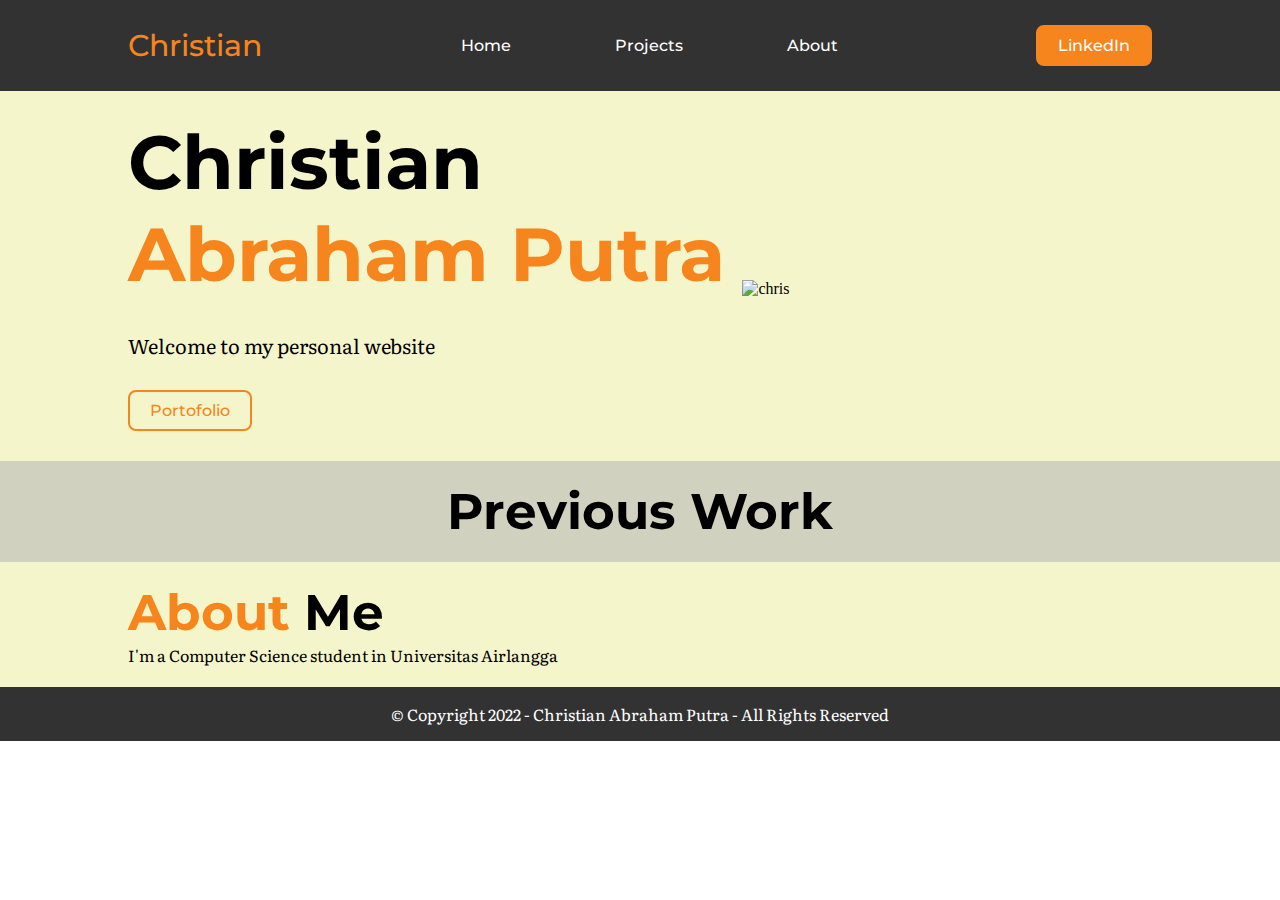
==== index.html @ f43abb7f "mobile responsive on progress" ====
<!DOCTYPE html>
<html lang="en">
<head>
  <meta charset="UTF-8">
  <meta http-equiv="X-UA-Compatible" content="IE=edge">
  <meta name="viewport" content="width=device-width, initial-scale=1.0">
  <title>Christian-Portofolio</title>
  <link rel="stylesheet" href = "style.css">
  <link rel="icon" href="https://img.icons8.com/ios-filled/50/f5851c/c-key.png">
  
</head>
<body>
  <header>
    <logo>
      <a class="logo" href = "index.html"><h2>Christian</h2></a>
      </logo>
      <nav>
        
        <ul class="navbar">
          <input type="checkbox" id="checkbox_toggle" />
          <label for="checkbox_toggle" class="hamburger">&#9776;</label>
          <li class="navbar__item"><a href ="index.html">Home</a></li>
          <li class="navbar__item"><a href ="#">Projects</a></li>
          <li class="navbar__item"><a href ="#about">About</a></li>
        </ul>
      </nav>
      <a href = "https://www.linkedin.com/in/christian-abraham-putra/" target="_blank"><button class="CTA">LinkedIn</button></a>
  </header>
  <main>
    <div class="landing" id = "landingpage">
      <div class="landing__text">
        <h1>Christian <span class = "highlight"><br>Abraham Putra</br></span></h1>
        <p>Welcome to my personal website</p>
        <div class="landing__button">
          <a href = "#portofolio"><button>Portofolio</button></a>
        </div>
      </div>
      <div class="landing__img">
        <img src=images/FotoChrisE.png alt="chris">
      </div>
    </div>
    <div class="portofolio" id = "portofolio">
      <h1>Previous Work</h1>
    </div>
    <div class="about" id = "about">
      <div class="about__img">

      </div>
      <div class="about__text">
        <h1><span class="highlight">About </span>Me</h1>
        <p>I'm a Computer Science student in Universitas Airlangga</p>
      </div>
    </div>
    </main>
    <footer>
      <p class="footer__text">&#169 Copyright 2022 - Christian Abraham Putra - All Rights Reserved</p>
    </footer>
    
</body>
</html>
---- style.css ----
@import url('https://fonts.googleapis.com/css2?family=Literata:opsz@7..72&family=Montserrat:wght@400;500&display=swap');

* {
    margin: 0;
    padding: 0;
    box-sizing: border-box;
    scroll-behavior: smooth;
}

@media (max-width: 768px){
    
}


h1 {
    font-family: 'Montserrat', sans-serif;
    font-weight: bold;
    font-size: 50px;
}

h2 {
    font-family: 'Montserrat', sans-serif;
    font-weight: 500;
    font-size: 30px;
}

p {
    font-family: 'literata', serif;
    font-size: 16px;
}

.highlight {
    color: #f5851c;
}

button {
    font-family: 'Montserrat', sans-serif;
    font-weight: 500;
    font-size: 16px;
    cursor: pointer;
    padding: 9px 20px;
    border-radius: 8px;
    border-style: solid;
    border-color: #f5851c;
    color:#f5851c;
    background: none;
    transition: 0.15s;
}

button:hover {
    background-color: #f5851c;
    border-color: #f5851c;
    color: white;
}

button.CTA{
    background-color: #f5851c;
    border-color: #f5851c;
    border-style: solid;
    color: white;
}

button.CTA:hover{
    opacity: 0.8;
}

header{
    display: flex;
    justify-content: space-between;
    align-items: center;
    padding: 25px 10%;
    background-color: #323232;
}

.logo{
    justify-content: flex-start;
    font-family: 'Montserrat', sans-serif;
    font-weight: 500;
    font-size: 20px;
    color:  #f5851c;
    text-decoration: none;
}

.hamburger{
    display: none;
}

.navbar input{
    display: none;
}

.navbar li{
    display: inline-block;
    padding: 0 50px;
}

.navbar__item a{
    font-family: 'Montserrat', sans-serif;
    font-size: 16px;
    font-weight: 500;
    color: white;
    text-decoration: none;
}

.navbar__item a:hover{
    color: #f5851c;
    border-bottom: #f5851c 2px solid;
}

main{
    height: 100%;
    width: 100%;
    background-color: #f5f5cc;
}

.landing{
    display: flex;
    align-items: center; 
    justify-content: space-between;
    padding-left: 10%;
    padding-right: 10%;
    padding-top: 25px;
}

.landing__text h1{
    font-size: 75px;
    text-align: left;
}

.landing__text p{
    font-size: 20px;
    text-align: left;
    padding-top: 30px;
}


.landing__button {
    display: flex;
    justify-content: left;
    align-content: center;
    padding: 30px 0;
}

.landing__button button {
    margin-right: 25px;
}

.landing__img {
    flex-basis: 40%;
}

.landing__img img {
    max-width: 100%;
}

.portofolio h1 {
    padding: 20px 0;
    text-align: center;
}

.portofolio {
    background-color: rgb(209, 209, 191);
}

.about {
    padding: 20px 10%;
    background-color: #f5f5cc;
}

.about__text {
    text-align: left;
}

footer{
    padding: 10px 0;
    background-color: #323232;
}

p.footer__text {
    text-align: center;
    color: white;
    padding: 5px;
    text-decoration: none;
}
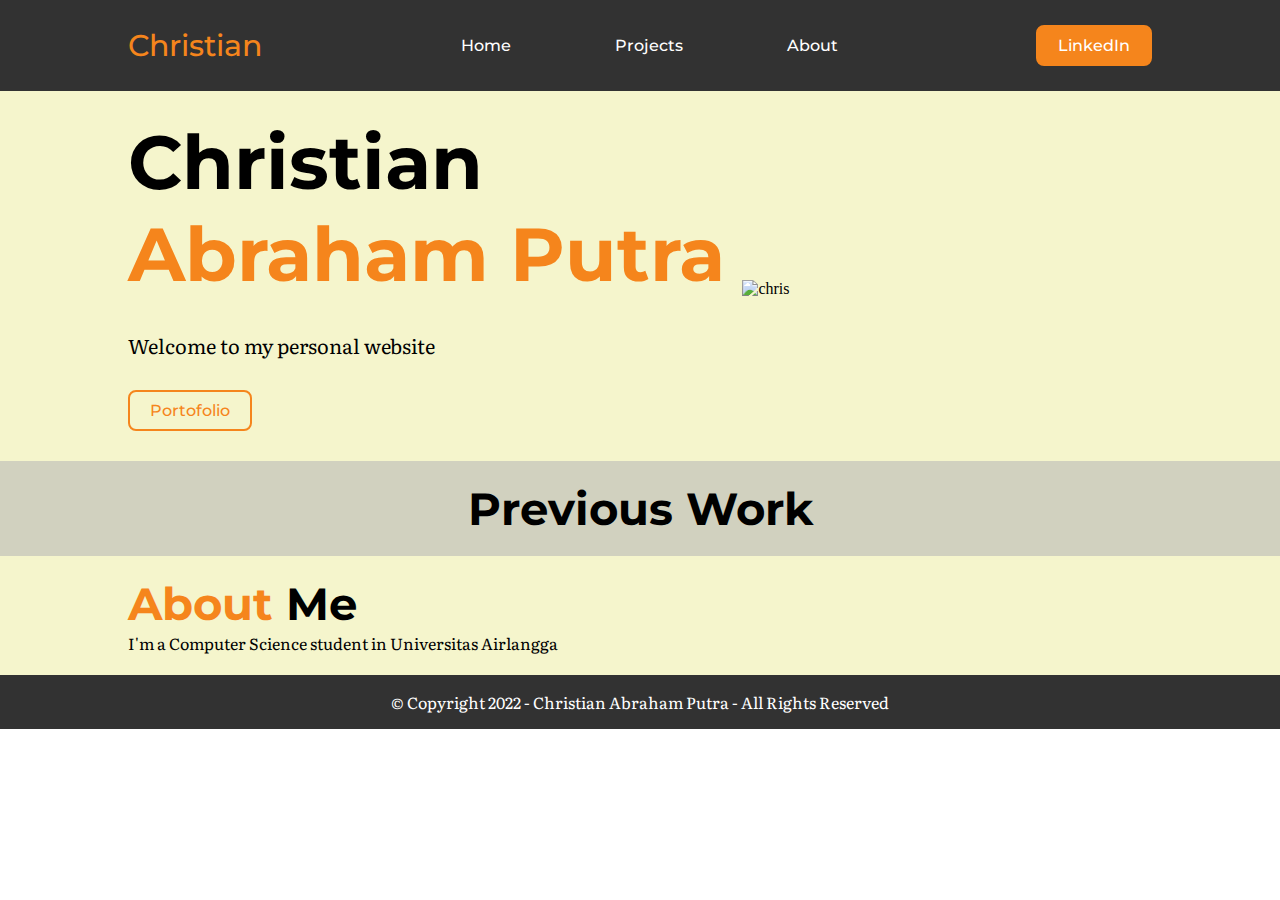
==== commit fbf14be1: "added mobile view (not finished yet)" ====
--- a/index.html
+++ b/index.html
@@ -29,7 +29,7 @@
   <main>
     <div class="landing" id = "landingpage">
       <div class="landing__text">
-        <h1>Christian <span class = "highlight"><br>Abraham Putra</br></span></h1>
+        <h1>Christian <br><span class = "highlight">Abraham Putra</span></br></h1></h1>
         <p>Welcome to my personal website</p>
         <div class="landing__button">
           <a href = "#portofolio"><button>Portofolio</button></a>
--- a/style.css
+++ b/style.css
@@ -8,14 +8,32 @@
 }
 
 @media (max-width: 768px){
-    
+    .landing {
+        flex-direction: column-reverse;
+        align-items: center;
+    }
+
+    .landing__text h1{
+        padding-top: 20px;
+    }
+
+    .landing__text p{
+        text-align: center;
+        padding: 10px 0;
+    }
+
+    .landing__button {
+        display: none;
+    }
+
+
 }
 
 
 h1 {
     font-family: 'Montserrat', sans-serif;
     font-weight: bold;
-    font-size: 50px;
+    font-size: 45px;
 }
 
 h2 {
@@ -135,7 +153,6 @@
 
 
 .landing__button {
-    display: flex;
     justify-content: left;
     align-content: center;
     padding: 30px 0;
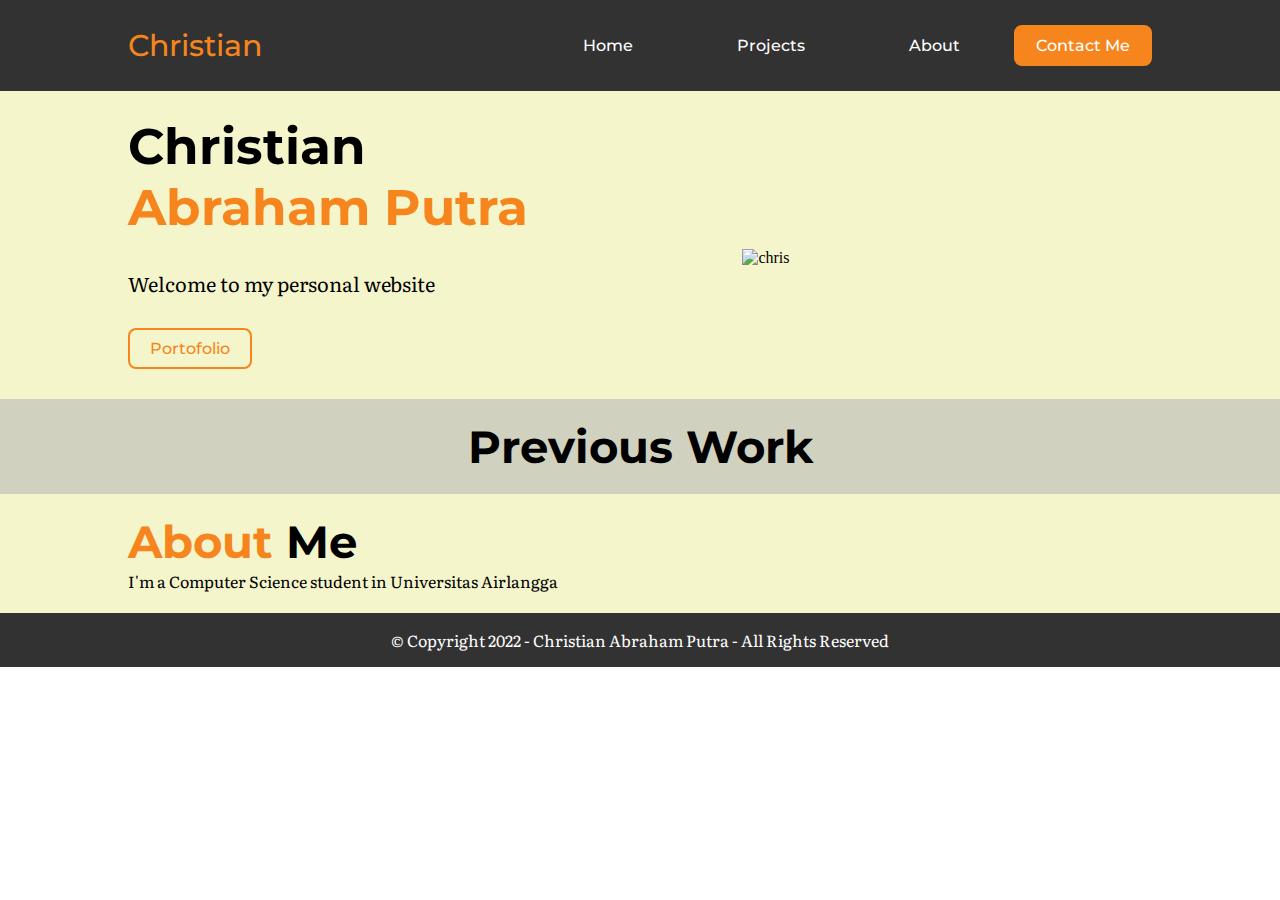
==== commit eb497785: "hamburger menu added (not smooth yet)" ====
--- a/index.html
+++ b/index.html
@@ -11,20 +11,19 @@
 </head>
 <body>
   <header>
-    <logo>
-      <a class="logo" href = "index.html"><h2>Christian</h2></a>
-      </logo>
-      <nav>
-        
+    <logo><a class="logo" href = "index.html"><h2>Christian</h2></a></logo>
+      <nav> 
         <ul class="navbar">
           <input type="checkbox" id="checkbox_toggle" />
           <label for="checkbox_toggle" class="hamburger">&#9776;</label>
-          <li class="navbar__item"><a href ="index.html">Home</a></li>
-          <li class="navbar__item"><a href ="#">Projects</a></li>
-          <li class="navbar__item"><a href ="#about">About</a></li>
+          <div class="menu">
+            <li class="navbar__item"><a href ="index.html">Home</a></li>
+            <li class="navbar__item"><a href ="#portofolio">Projects</a></li>
+            <li class="navbar__item"><a href ="#about">About</a></li>
+            <a href = "https://www.linkedin.com/in/christian-abraham-putra/" target="_blank"><button class="CTA">Contact Me</button></a>
+          </div>
         </ul>
       </nav>
-      <a href = "https://www.linkedin.com/in/christian-abraham-putra/" target="_blank"><button class="CTA">LinkedIn</button></a>
   </header>
   <main>
     <div class="landing" id = "landingpage">
@@ -32,7 +31,7 @@
         <h1>Christian <br><span class = "highlight">Abraham Putra</span></br></h1></h1>
         <p>Welcome to my personal website</p>
         <div class="landing__button">
-          <a href = "#portofolio"><button>Portofolio</button></a>
+          <a target="_blank" href = "https://github.com/ChristianAbraham"><button>Portofolio</button></a>
         </div>
       </div>
       <div class="landing__img">
--- a/style.css
+++ b/style.css
@@ -7,28 +7,89 @@
     scroll-behavior: smooth;
 }
 
-@media (max-width: 768px){
+/* width */
+::-webkit-scrollbar {
+    width: 10px;
+  }
+  
+  /* Track */
+  ::-webkit-scrollbar-track {
+    background: #f1f1f1;
+    border-radius: 20px; 
+  }
+   
+  /* Handle */
+  ::-webkit-scrollbar-thumb {
+    background: #f5851c;
+    border-radius: 20px; 
+  }
+  
+  /* Handle on hover */
+  ::-webkit-scrollbar-thumb:hover {
+    background: #cf6b0e; 
+  }
+
+
+input[type=checkbox]{
+    display: none;
+}
+
+.hamburger{
+    display: none;
+    font-size: 24px;
+    user-select: none;
+}
+
+@media (max-width: 950px){
+    
+    .menu{
+        display: none;
+        position: absolute;
+        right: 0;
+        left: 0;
+        background-color: #323232;
+        text-align: center;
+        padding: 16px 0;
+    }
+
+
+    .menu li{
+        margin: 15px;
+    }
+
+    input[type=checkbox]:checked ~ .menu{
+        display: flex;
+        flex-direction: column;
+    }
+
+    .hamburger{
+        display: block;
+        color: #cf6b0e;
+    }
+    
     .landing {
         flex-direction: column-reverse;
+    }
+
+    .landing__text {
+        display: flex;
+        flex-direction: column;
         align-items: center;
     }
 
     .landing__text h1{
         padding-top: 20px;
+        text-align: center !important;
     }
 
     .landing__text p{
-        text-align: center;
-        padding: 10px 0;
+        padding: 7px 0 !important;
     }
 
     .landing__button {
         display: none;
     }
-
-
-}
-
+}
 
 h1 {
     font-family: 'Montserrat', sans-serif;
@@ -91,7 +152,6 @@
 }
 
 .logo{
-    justify-content: flex-start;
     font-family: 'Montserrat', sans-serif;
     font-weight: 500;
     font-size: 20px;
@@ -99,18 +159,12 @@
     text-decoration: none;
 }
 
-.hamburger{
-    display: none;
-}
-
-.navbar input{
-    display: none;
-}
 
 .navbar li{
     display: inline-block;
     padding: 0 50px;
 }
+
 
 .navbar__item a{
     font-family: 'Montserrat', sans-serif;
@@ -141,7 +195,7 @@
 }
 
 .landing__text h1{
-    font-size: 75px;
+    font-size: 50px;
     text-align: left;
 }
 
@@ -153,8 +207,6 @@
 
 
 .landing__button {
-    justify-content: left;
-    align-content: center;
     padding: 30px 0;
 }
 
@@ -163,7 +215,7 @@
 }
 
 .landing__img {
-    flex-basis: 40%;
+    width: 40%;
 }
 
 .landing__img img {
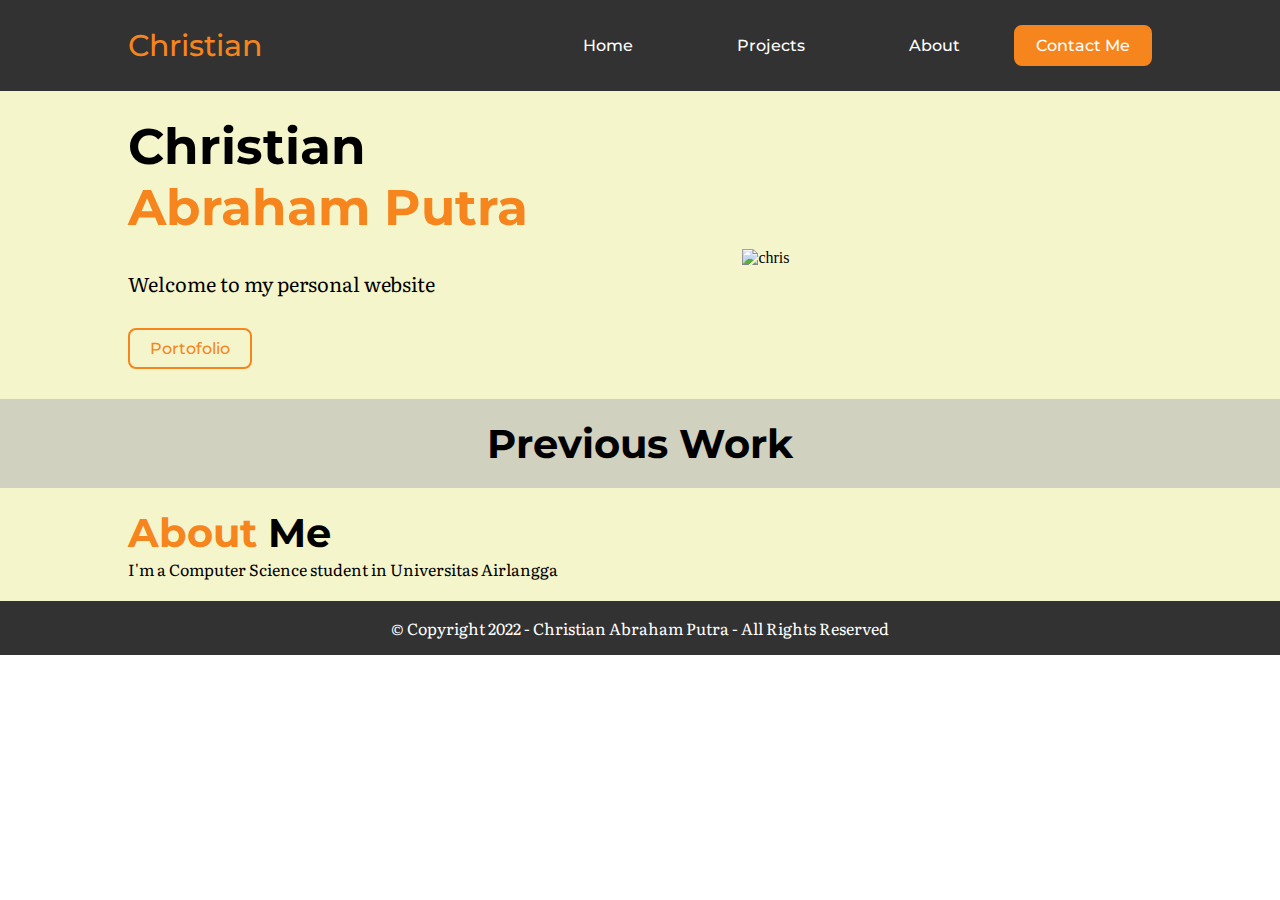
==== commit 546d1337: "added card" ====
--- a/index.html
+++ b/index.html
@@ -12,18 +12,18 @@
 <body>
   <header>
     <logo><a class="logo" href = "index.html"><h2>Christian</h2></a></logo>
-      <nav> 
-        <ul class="navbar">
-          <input type="checkbox" id="checkbox_toggle" />
-          <label for="checkbox_toggle" class="hamburger">&#9776;</label>
-          <div class="menu">
-            <li class="navbar__item"><a href ="index.html">Home</a></li>
-            <li class="navbar__item"><a href ="#portofolio">Projects</a></li>
-            <li class="navbar__item"><a href ="#about">About</a></li>
-            <a href = "https://www.linkedin.com/in/christian-abraham-putra/" target="_blank"><button class="CTA">Contact Me</button></a>
-          </div>
-        </ul>
-      </nav>
+    <nav> 
+      <ul class="navbar">
+        <input type="checkbox" id="checkbox_toggle" />
+        <label for="checkbox_toggle" class="hamburger">&#9776;</label>
+        <div class="menu">
+          <li class="navbar__item"><a href ="index.html">Home</a></li>
+          <li class="navbar__item"><a href ="#portofolio">Projects</a></li>
+          <li class="navbar__item"><a href ="#about">About</a></li>
+          <a href = "https://www.linkedin.com/in/christian-abraham-putra/" target="_blank"><button class="CTA">Contact Me</button></a>
+        </div>
+      </ul>
+    </nav>
   </header>
   <main>
     <div class="landing" id = "landingpage">
--- a/style.css
+++ b/style.css
@@ -65,6 +65,7 @@
     .hamburger{
         display: block;
         color: #cf6b0e;
+        font-weight: bold;
     }
     
     .landing {
@@ -74,6 +75,7 @@
     .landing__text {
         display: flex;
         flex-direction: column;
+        justify-content: center;
         align-items: center;
     }
 
@@ -83,18 +85,20 @@
     }
 
     .landing__text p{
-        padding: 7px 0 !important;
+        font-size: 15px !important;
+        padding-top: 5px !important;
     }
 
     .landing__button {
-        display: none;
-    }
+        display: block;
+    }
+
 }
 
 h1 {
     font-family: 'Montserrat', sans-serif;
     font-weight: bold;
-    font-size: 45px;
+    font-size: 40px;
 }
 
 h2 {
@@ -231,6 +235,7 @@
     background-color: rgb(209, 209, 191);
 }
 
+
 .about {
     padding: 20px 10%;
     background-color: #f5f5cc;
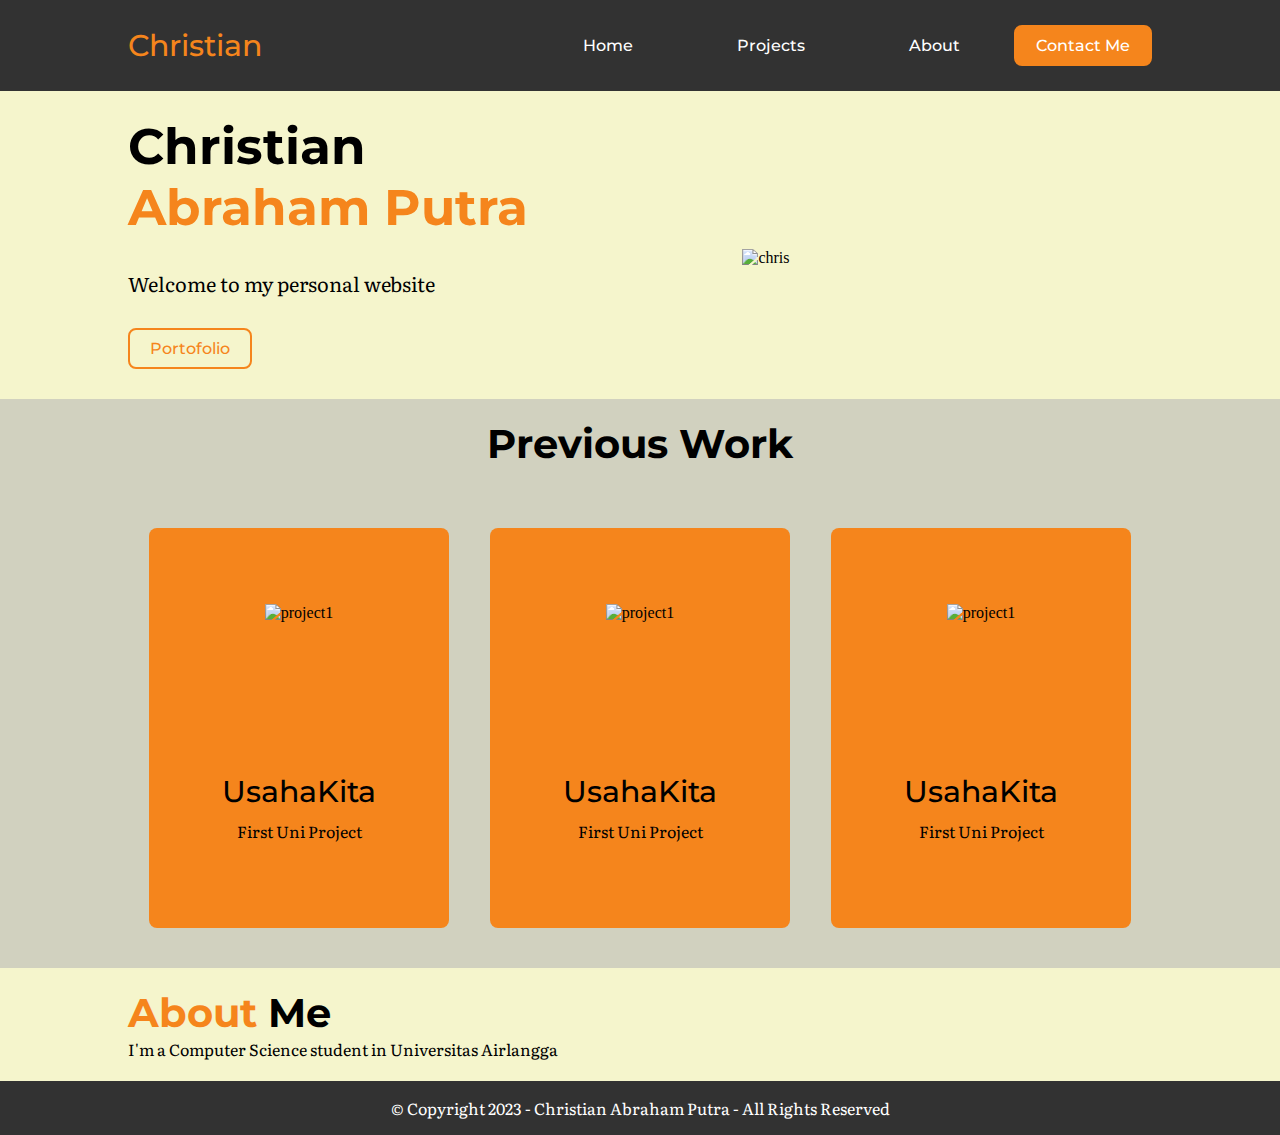
==== commit f284da51: "card uodated" ====
--- a/index.html
+++ b/index.html
@@ -40,10 +40,39 @@
     </div>
     <div class="portofolio" id = "portofolio">
       <h1>Previous Work</h1>
+      <div class="portofolio-container">
+        <div class="portofolio-object">
+          <div class="object-image">
+            <img src="images/imgs1.png" alt="project1">
+          </div>
+          <div class="object-text">
+            <h2>UsahaKita</h2>
+            <p>First Uni Project</p>
+          </div>
+        </div>
+        <div class="portofolio-object">
+          <div class="object-image">
+            <img src="images/1.png" alt="project1">
+          </div>
+          <div class="object-text">
+            <h2>UsahaKita</h2>
+            <p>First Uni Project</p>
+          </div>
+        </div>
+        <div class="portofolio-object">
+          <div class="object-image">
+            <img src="images/1.png" alt="project1">
+          </div>
+          <div class="object-text">
+            <h2>UsahaKita</h2>
+            <p>First Uni Project</p>
+          </div>
+        </div>
+      </div>
     </div>
     <div class="about" id = "about">
       <div class="about__img">
-
+       
       </div>
       <div class="about__text">
         <h1><span class="highlight">About </span>Me</h1>
@@ -52,7 +81,7 @@
     </div>
     </main>
     <footer>
-      <p class="footer__text">&#169 Copyright 2022 - Christian Abraham Putra - All Rights Reserved</p>
+      <p class="footer__text">&#169 Copyright 2023 - Christian Abraham Putra - All Rights Reserved</p>
     </footer>
     
 </body>
--- a/style.css
+++ b/style.css
@@ -214,9 +214,6 @@
     padding: 30px 0;
 }
 
-.landing__button button {
-    margin-right: 25px;
-}
 
 .landing__img {
     width: 40%;
@@ -235,6 +232,40 @@
     background-color: rgb(209, 209, 191);
 }
 
+.portofolio .portofolio-container {
+    display: flex;
+    flex-wrap: wrap;
+    flex-direction: row;
+    justify-content: space-evenly;
+    padding: 20px 10%;
+}
+
+.portofolio-container .portofolio-object {
+    height: 400px;
+    width: 300px;
+    background-color:#f5851c;
+    box-shadow: #212121;
+    display: flex;
+    flex-direction: column;
+    justify-content: space-around;
+    text-align: center;
+    margin: 20px;
+    border-radius: 8px;
+}
+
+.object-image {
+    max-width: 100%;
+
+}
+
+.object-text p {
+    padding: 3% 10px;
+}
+
+.portofolio-object:hover {
+    transform: scale(1.05);
+    transition: 0.3s;
+}
 
 .about {
     padding: 20px 10%;
